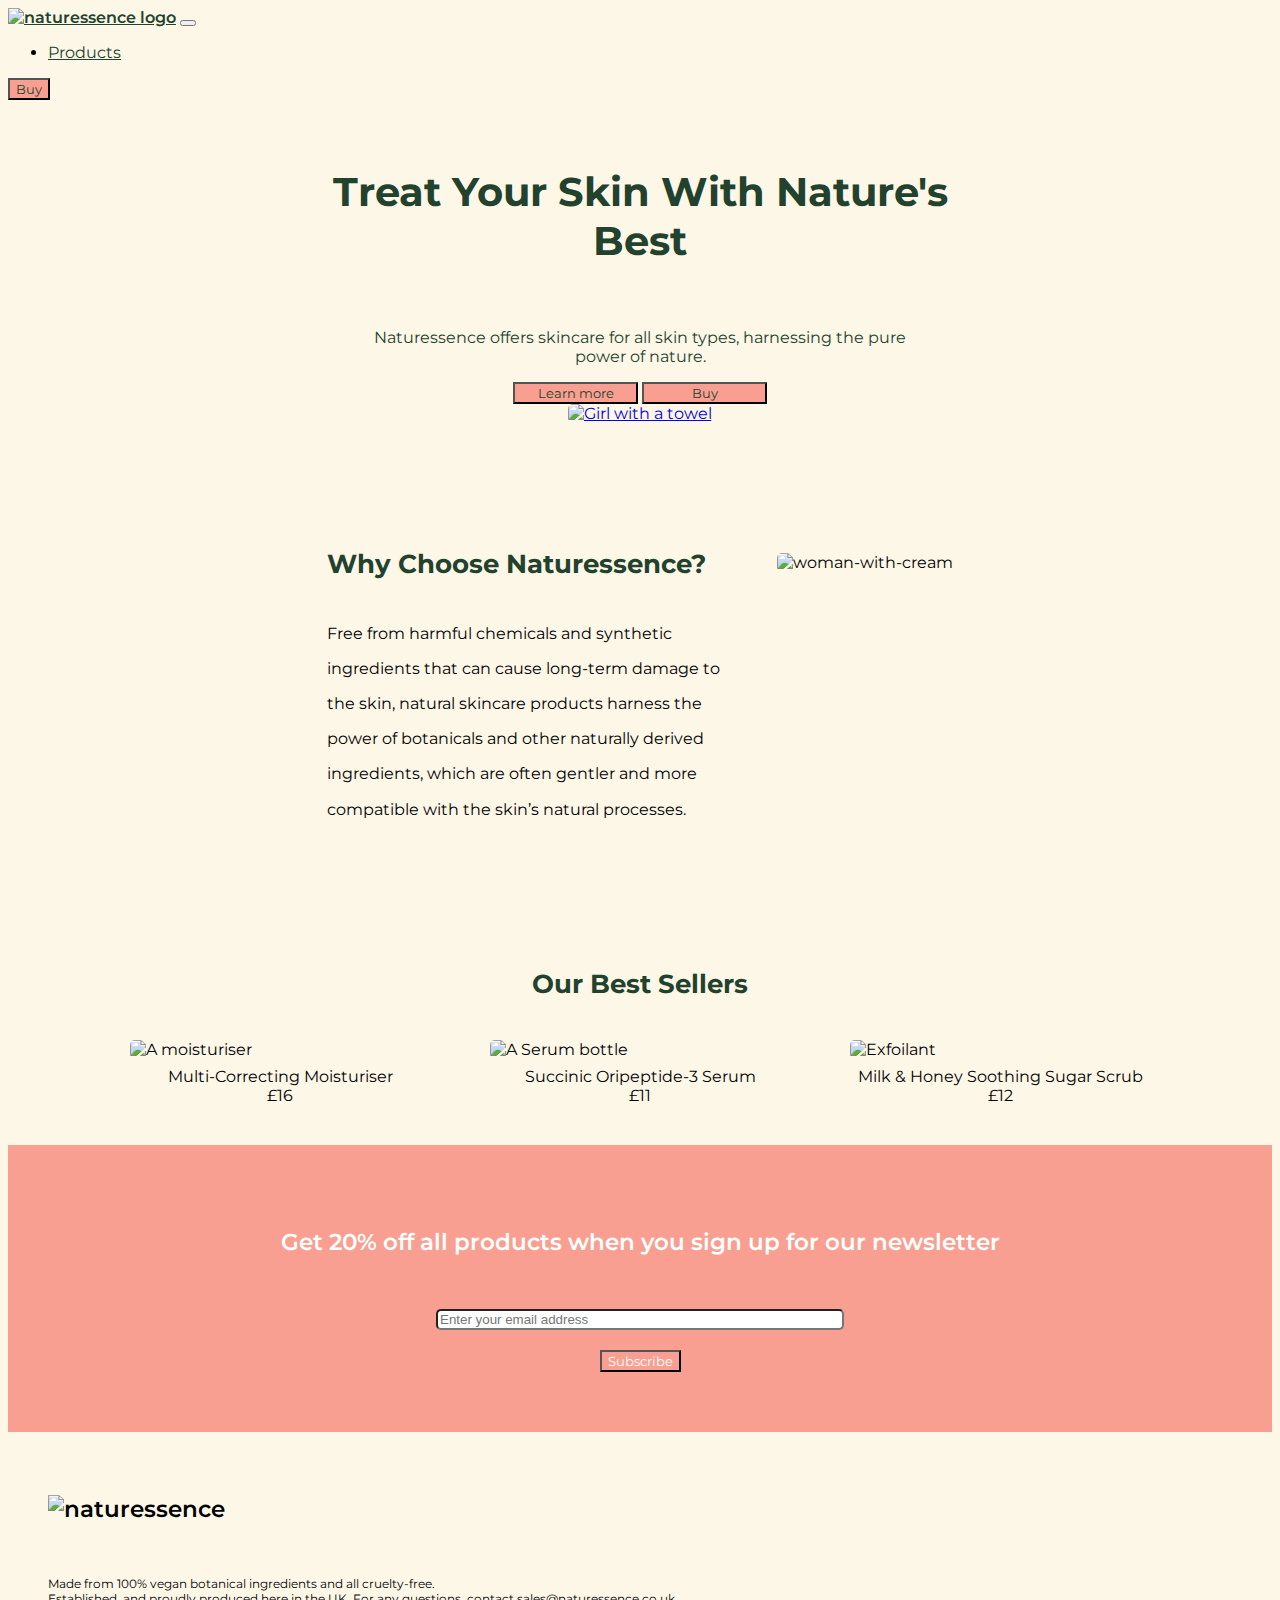
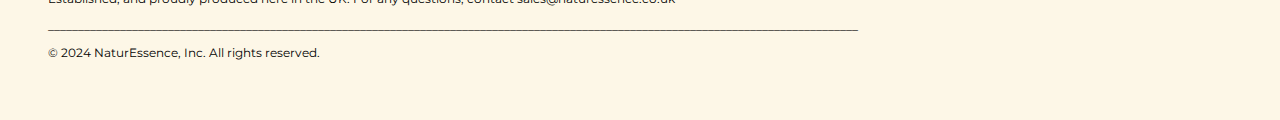
==== index.html @ 069862b4 "Add HTML, CSS, and JavaScript files" ====
<!doctype html>
<html lang="en">
  <head>
    <meta charset="utf-8">
    <meta name="viewport" content="width=device-width, initial-scale=1">
    <title>NaturEssence - Homepage</title>
    <link href="https://cdn.jsdelivr.net/npm/bootstrap@5.2.3/dist/css/bootstrap.min.css" rel="stylesheet" integrity="sha384-rbsA2VBKQhggwzxH7pPCaAqO46MgnOM80zW1RWuH61DGLwZJEdK2Kadq2F9CUG65" crossorigin="anonymous">
    <link rel="stylesheet" href="stylesheet.css">
    <link rel="stylesheet" href="page2.html">
   
     <!--Headings font-->
     <link rel="preconnect" href="https://fonts.googleapis.com">
<link rel="preconnect" href="https://fonts.gstatic.com" crossorigin>
<link href="https://fonts.googleapis.com/css2?family=Bodoni+Moda:ital,opsz,wght@0,6..96,400..900;1,6..96,400..900&display=swap" rel="stylesheet">

  <!--Button font-->
  <link rel="preconnect" href="https://fonts.googleapis.com">
  <link rel="preconnect" href="https://fonts.gstatic.com" crossorigin>
  <link href="https://fonts.googleapis.com/css2?family=Bodoni+Moda+SC:ital,opsz,wght@0,6..96,400..900;1,6..96,400..900&family=Bodoni+Moda:ital,opsz,wght@0,6..96,400..900;1,6..96,400..900&display=swap" rel="stylesheet">

     <!--Body font-->
    <link rel="preconnect" href="https://fonts.googleapis.com">
    <link rel="preconnect" href="https://fonts.gstatic.com" crossorigin>
    <link href="https://fonts.googleapis.com/css2?family=Montserrat:ital,wght@0,100..900;1,100..900&family=Playfair+Display:ital,wght@0,400..900;1,400..900&family=Playwrite+AU+VIC:wght@100..400&display=swap" rel="stylesheet">

    

  </head> 
  <body>
    <!--NAV BAR STARTS HERE-->
    <nav class="navbar navbar-expand-lg">
        <div class="container-fluid">
          <a class="navbar-brand" href="index.html"> <img class="logo" img src="https://res.cloudinary.com/duvhztjcm/image/upload/v1722885892/natureessence_logo_smaller_xeenfe.png" alt ="naturessence logo"></a>
          <button class="navbar-toggler" type="button" data-bs-toggle="collapse" data-bs-target="#navbarSupportedContent" aria-controls="navbarSupportedContent" aria-expanded="false" aria-label="Toggle navigation">
            <span class="navbar-toggler-icon"></span>
          </button>
          <div class="collapse navbar-collapse" id="navbarSupportedContent">
            <ul class="navbar-nav me-auto mb-2 mb-lg-0">
              <li class="nav-item">
                <a class="nav-link" href="page2.html">Products</a>
              </li>
            </ul>
            <a href="page2.html"> <button class="btn btn-outline-dark" type="button">Buy</button></a>
          </div>
        </div>
      </nav>
      <!--NAV BAR ENDS HERE-->
      <!--Hero section starts here-->
      <section id="hero-section">
        <div class="flexbox-container" id="hero-header">
        <div class="flexbox-item hero-flexbox-item-h1 "><h1>Treat Your Skin With Nature's Best</h1></div> 
        <div class="flexbox-item hero-flexbox-item-description"><p>Naturessence offers skincare for all skin types, harnessing the pure power of nature.</p></div> 
       
        <div class="flexbox-item hero-flexbox-item-buttons" >
        <div class=" gap-2 d-md-block pb-4">
         <a href="#about"> <button class="btn btn-outline-dark" id="hero-cta" type="button">Learn more</button></a>
         <a href="page2.html"> <button class="btn btn-outline-dark" id="hero-cta" type="button">Buy</button></a>
        </div>
      </div>
        <div class="flexbox-item hero-flexbox-item-image"><a href="#about"><img src="https://res.cloudinary.com/dilwcd4li/image/upload/v1722804412/hero-image_vdmnds.png" alt="Girl with a towel" style="max-width:100%; height:auto;" class="img"></a></div>
        </div>
    
      </section>
    
    <!--Hero section ends here-->
    <!--About section starts here-->
    <section id="about">
      <container class="about">
        <div class="about-text">
        <h2 id="about-h2">Why Choose Naturessence?</h2>
        <p class="text-about">Free from harmful chemicals and synthetic ingredients that can cause long-term damage to the skin, natural skincare products harness the power of botanicals and other naturally derived ingredients, which are often gentler and more compatible with the skin’s natural processes. </p>
        </div>
        <div class="image-about">
        <img class="cream-pic" src="https://res.cloudinary.com/dilwcd4li/image/upload/v1722843321/Model_1_cjj61h.png" alt="woman-with-cream">
        </div>
      </container>
    </section>
    <!--About section ends here-->

    <!--BS Section begins here-->

    <section id="container-best-sellers">
   
      <h2> Our Best Sellers</h2>

      <div class="product-display">
        <div class="best-sellers">
        <img class="img" src="https://res.cloudinary.com/dilwcd4li/image/upload/v1722804410/Moisturiser_ilkdsw.png" alt="A moisturiser"> 
        <label> Multi-Correcting Moisturiser</label>
        <div class="price">£16</div>
        </div>
  
        <div class="best-sellers">
        <img class="img" src="https://res.cloudinary.com/dilwcd4li/image/upload/v1722804409/Serum_lvinjt.png" alt="A Serum bottle"> 
        <label>  Succinic Oripeptide-3 Serum </label>
        <div class="price"> £11</div>
        </div>
  
        <div class="best-sellers">
        <img class="img" src="https://res.cloudinary.com/dilwcd4li/image/upload/v1722804410/Scrub_pzsemc.png" alt="Exfoilant"> 
        <label>Milk & Honey Soothing Sugar Scrub</label>
        <div class="price">£12</div>
        </div>
        
    </div>
    </section>
      
    
    <!--BS Section ends here-->

      <!--CTA section starts here-->
      <section class="cta">
        <div class="container cta-box">
          <h3>Get 20% off all products when you sign up for our newsletter </h3>
          
          <form id="subscribeForm">
            <label for="email"></label>
            <input class="email-box" type="text" id="email" name="email" placeholder="Enter your email address" required> <br>
            <button class="btn btn-outline-light subscribe" type="submit" >Subscribe</button>
        </form>
         </div>
      </section>
      <p id="thankYouMessage" style="display:none; color: #22422D;">Thank you for subscribing!</p>
      <!--CTA section ends here-->
  
  <!-- promo pop up window starts here -->
  <div style="display:none" class="modal fade" id="thankYouModal" tabindex="-1" role="dialog" aria-labelledby="exampleModalLabel" aria-hidden="true">
    <div class="modal-dialog" role="document">
      <div class="modal-content">
        <div class="modal-header">
          <h5 class="modal-title" id="thankYouModal">Thank you for suscribing</h5>
        </div>
        <div class="modal-body">
          <p>Use code <a style="font-weight: bold;">NATUR20 to get 20% off</a> your next purchase</p>
        </div>
        <div class="modal-footer">
          <button type="button" class="btn btn-outline-dark" data-dismiss="modal">Close</button>
        </div>
      </div>
    </div>
  </div>
  <!-- promo pop up window ends here -->
    <!--footer begins here-->
<footer>
    <div class="footer">
<div class="f-header">
      <h3 class="text-center" class="footer-brand"> <img class="logo" src= "https://res.cloudinary.com/duvhztjcm/image/upload/v1722867160/natureessence_logo_flkndk.png" alt="naturessence"</h3> </div>
      <p class="text-center"> Made from 100% vegan botanical ingredients and all cruelty-free.<br>
Established, and proudly produced here in the UK. For any questions, contact sales@naturessence.co.uk</p>

   <p class="text-center">_______________________________________________________________________________________________________________________________________</p>
    <p class="text-center">© 2024 NaturEssence, Inc. All rights reserved.</p>
  </div>
    </footer>
    <!--footer ends here-->
    
    
    <script src="script.js"></script>
    <script src="https://cdn.jsdelivr.net/npm/@popperjs/core@2.11.6/dist/umd/popper.min.js"></script>
    <script src="https://cdn.jsdelivr.net/npm/bootstrap@5.2.3/dist/js/bootstrap.bundle.min.js"></script>
    <script src="https://code.jquery.com/jquery-3.5.1.min.js"></script>


  </body>
</html>
---- stylesheet.css ----
body {
    font-family: Montserrat, sans-serif;
    background-color: #FDF7E7;
}

h1, h2, h3 { font-family: Montserrat, sans-serif;
font-size: x-large;}

.button {
    min-width: 125px;
}

.btn-outline-dark:hover, .btn-outline-dark:focus, .btn-outline-dark:active {
    background-color: transparent !important;
    color: #22422D !important;
}

.btn-outline-light:hover, .btn-outline-light:focus, .btn-outline-light:active {
    background-color: transparent !important;
    color: white !important;
}

.btn-outline-dark, .btn-outline-dark:active, .btn-outline-dark:visited {
    font-family: Montserrat, sans-serif;
    color:#22422D;
    background-color: #F99F91 !important;
}

.btn-outline-light, .btn-outline-light:active, .btn-outline-light:visited {
    font-family: Montserrat, sans-serif;
    color:white;
    background-color: #F99F91 !important;
}
 

.navbar-brand {
    font-weight: 600;
    color: #22422D;
    
}

.logo {max-width: 205px;
}

.nav-link {
    font-family: Montserrat, sans-serif;
    color: #22422D;
    }

.nav-link:hover {
    color: #F99F91;
    }

.img {
    border-radius: 5px;

}

.flexbox-container {
    padding-top: 40px;
    padding-bottom: 40px;
      display:flex;
      justify-content: center;
      align-items: center;
      align-content:  space-between;    
}

#hero-header {
      flex-direction: column;
}
        
    .hero-flexbox-item-h1 {
    max-width: 719px;    
    text-align: center; 
    }
 

    .hero-flexbox-item-description {
        max-width: 541px; 
        text-align: center;
        color: #22422D;
    }


    .hero-flexbox-item-buttons {
        max-width: 541px;
        padding-top: 0px;
         
       
        
    }
    
    .hero-flexbox-item-image {
        max-width: 541px; 
        
    }
    
    #hero-cta {
        min-width: 125px;
    }
    
    h1 {
        font-size: 40px;
        padding-bottom: 20px;
        font-weight: 700;
        color: #22422D;
    }



    .about {
        display: flex;
        justify-content: center;
        gap: 50px;
        padding: 60px;
    }
    
    h2 {
        font-size: 26px;
        font-weight: 700;
        padding-bottom: 30px;
        align-content:  space-between;
        color: #22422D; 
        margin-bottom: 10px;
        margin-top: 25px;  
     }
    
     #about-h2 {
        font-size: 26px;
        font-weight: 700;
        align-content:  space-between;
        margin-bottom: -10px;

    }
    

    .text-about {
        height: auto;
        font-size: 16px;
        line-height: 2.2;
    }
    
    .about-text {
        width: 400px;
        display: flex;
        flex-direction: column;
    }
    
    .cream-pic {
        
        margin-top:30px;
        height: auto;
        max-width: 350px;
        display: flex;
        justify-content: center;
         align-items: center;
         border-radius: 5px;

    }
    
    
.cta {
    display: flex;
    justify-content: center;
    padding: 60px ;
    background-color: #F99F91;
    color: white;
}
.cta-box {
    display: flex;
    flex-direction: column;
    align-items: center;
    text-align: center;
}

.cta-text {
    
    display: flex;
    flex-direction: column;
    justify-content: center;
    gap: 10px;
    padding-top: 20px;
}

h3 {
    font-size: 23px;
    font-weight: 600;
    padding-bottom: 30px;
}
.email-box {
    width: 400px;
    border-radius: 5px;
    margin-bottom: 20px;
   
}

.subscribe:hover {
    background-color: #22422D !important;
}


#header-hero {
    padding-top: 50px;
    width: 500px;
    height: 400px;
    text-align: center;
    
    }

#about-h2 {
    text-align: left;
    justify-content: center;
    align-content: flex-start;

    }

/* best sellers styling begins here*/

h2 {
    text-align: center;
   
}



#container-best-sellers {

    padding: 40px;
}
.product-display {
    display:flex;
    flex-direction: row;
    flex-wrap: nowrap;
    gap: 60px;
    justify-content: center;

    
}

.products {
    margin-bottom: 40px;
    margin-top: 60px;
}

.best-sellers {
    display: flex;
    flex-direction: column;
    align-items: center;
    
}

.product-display img{
    display: inline-block;
    width: 300px;
    height: auto;
    

}

.best-sellers label {
    margin-top: 8px;
    font-size: 16px;
}
/* best sellers styling ends here*/


.product-list-container {
    display: flex;
    flex-wrap: wrap;
    justify-content: center;
    gap: 60px;
}

.product-list {
    display:flex;
    flex-wrap: wrap;
    gap: 60px;
    justify-content: center;
    max-width: 1000px;

    
}

.product-list2 {
    display: flex;
    flex-direction: column;
    align-items: center;
    width:250px;
    
}

.product-list img{
    width: 100%;
    height: auto;
    

}

.product-list2 label {
    margin-top: 8px;
    font-size: 16px;
    text-align: center;
}



.figure{

width: 300px;
height: auto;
padding: 10px;

}


/*page 2 and Page 1 footer styling*/

.footer {
    padding: 20px;
    background-color: #FDF7E7;
    border: 20px;
    border-color:transparent;
    border-style: solid;
    font-family: "Montserrat", sans-serif;
    font-size: 12px;
    font-weight: light;
    max-height: 325px;
    
}


.f-header{
    margin-bottom: 20px;

}
/*footer styling ends here/*


/* hero section styling pg2 begins here*/


#slideshow-container {
    max-width: 350px;
    position: relative;
    margin: auto;
    overflow: hidden;
    justify-content: center;
    align-items: center;
    display: flex;
    

}

.mySlides {
justify-content: center;
    width:100%;
    display: flex;
    align-items: center;
    position: relative;
    
}

.slide-image {
    height: auto;
    max-width: 350px;
    margin-top: 127px;
    border-radius: 5px;

    

}
  
.slide-image2 {
    height: 350px;
    max-width: 350px;
    margin-top: 127px;
    border-radius: 5px;

}



.slideshow-container-h2 {
    font-size: 26px;
    font-weight: 700;
    align-content:  space-between;   
    color: #23422D; 
    margin-bottom: -10px;
    margin-top: 25px; 
    
}

.model-text {
    padding-top: 20px;
    height: auto;
    font-size: 16px;
    line-height: 2.2;
    text-align: center;
}

.mySlides .model-text {
    width: 400px;
    display: flex;
    flex-direction: column;
    margin: 25px;
}



/* Next & previous buttons */
.prev, .next {
    cursor: pointer;
    position:absolute;
    top: 50%;
    width: auto;
    margin-top: -22px;
    padding: 16px;
    color: #FDF7E7;
    font-weight: bold;
    font-size: 18px;
    transition: 0.6s ease;
    border-radius: 3px;
    user-select: none;
    z-index: 1;
    transform: translateY(0%);
}

.prev {
    left: 10px;
}

.next {
    right: 10px;
}


.prev:hover, .next:hover {
    background-color: #22422D;
}

/* The dots/bullets/indicators */
.dot {
    cursor: pointer;
    height: 15px;
    width: 15px;
    margin: 0 2px;
    background-color: #bbb;
    border-radius: 50%;
    display: inline-block;
    transition: background-color 0.6s ease;
}

.active, .dot:hover {
    background-color: #717171;
}

/* hero section styling pg2 ends here*/

/* media queries for responsiveness */
@media (max-width: 768px) {
    .flexbox-container {
        flex-direction: column;
    }

    .about {
        flex-direction: column;
        align-items: center;
    }

    .product-display {
        flex-direction: column;
    }
}

@media (max-width: 480px) {
    h1 {
        font-size: 28px;
    }

    h2 {
        font-size: 22px;
    }

    h3 {
        font-size: 20px;
    }

    .email-box {
        width: 100%;
    }
}
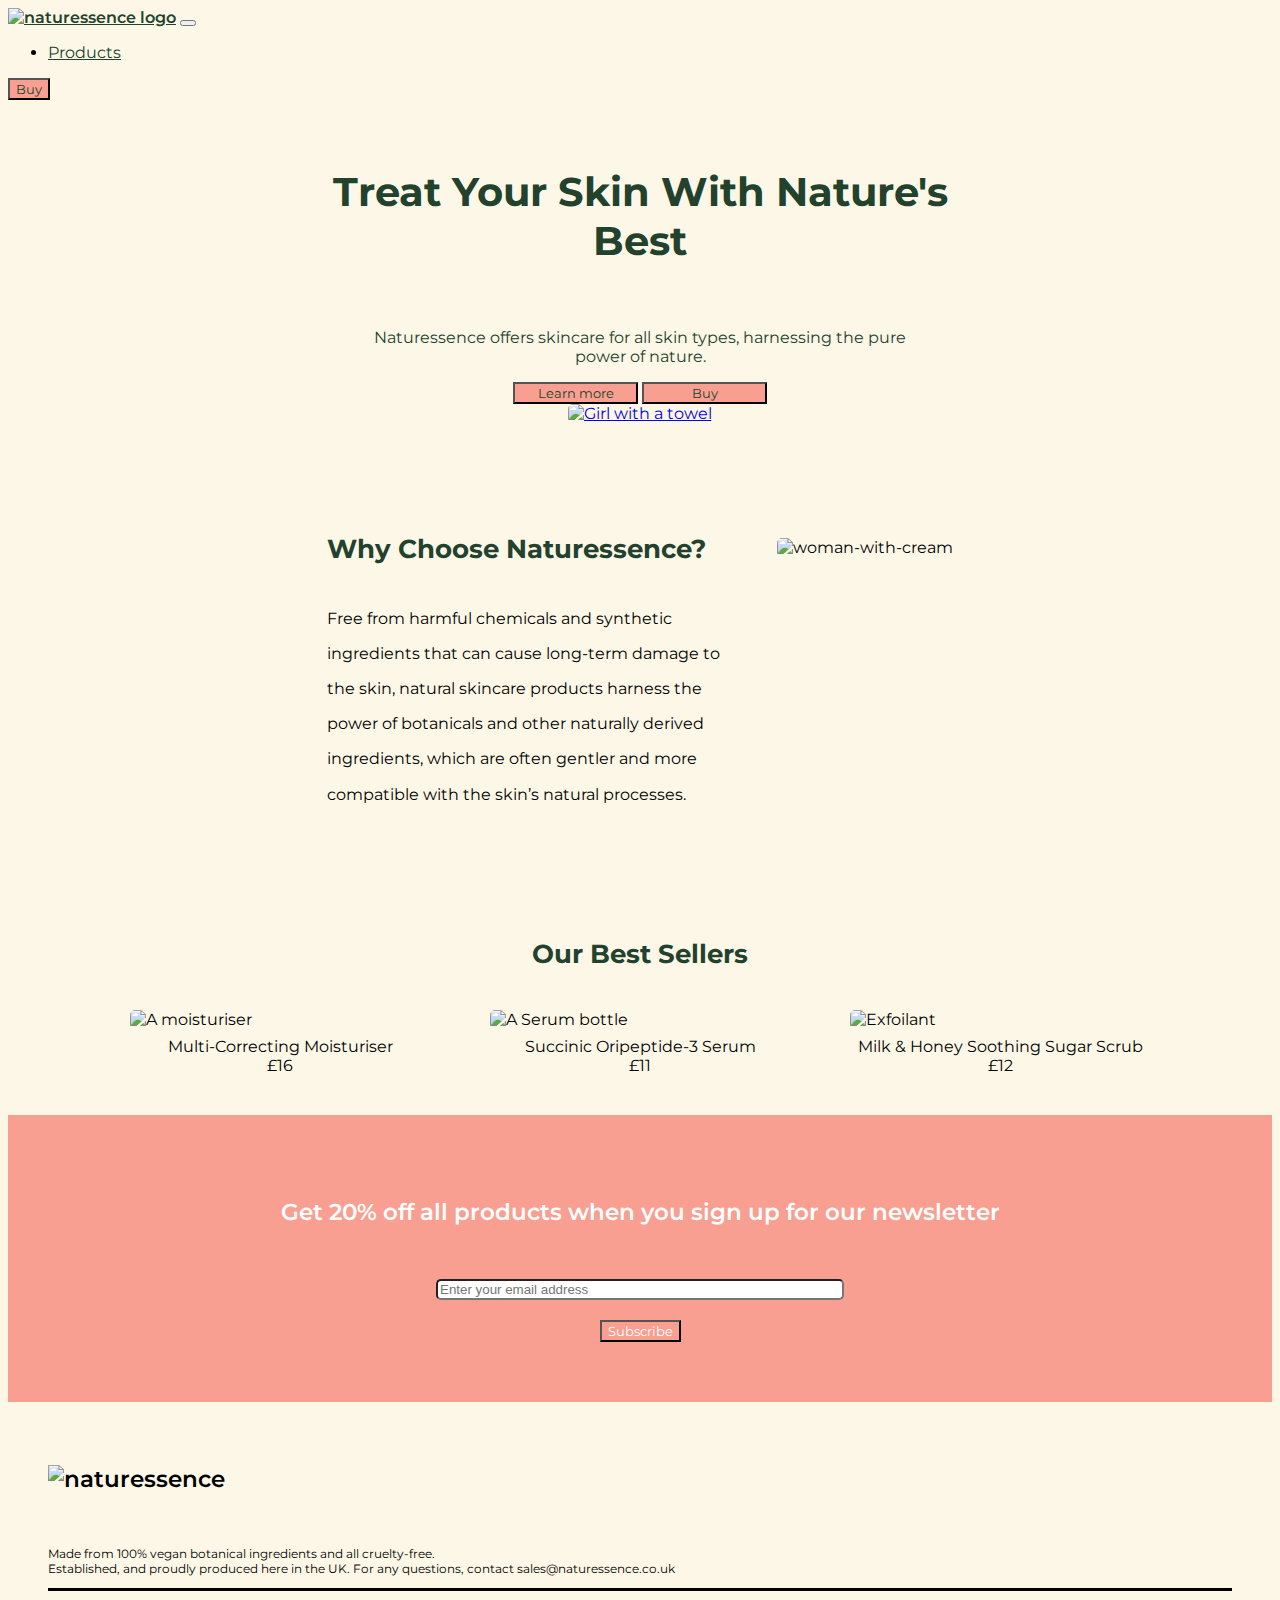
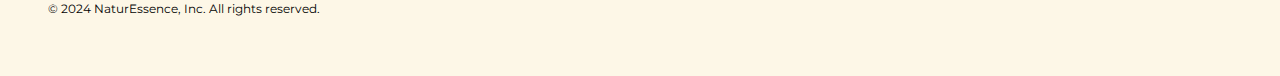
==== commit 8d88918e: "Update files" ====
--- a/index.html
+++ b/index.html
@@ -57,7 +57,7 @@
          <a href="page2.html"> <button class="btn btn-outline-dark" id="hero-cta" type="button">Buy</button></a>
         </div>
       </div>
-        <div class="flexbox-item hero-flexbox-item-image"><a href="#about"><img src="https://res.cloudinary.com/dilwcd4li/image/upload/v1722804412/hero-image_vdmnds.png" alt="Girl with a towel" style="max-width:100%; height:auto;" class="img"></a></div>
+        <div class="flexbox-item hero-flexbox-item-image"><a href="#about"><img src="./images/hero-models.png" alt="Girl with a towel" style="max-width:100%; height:auto;" class="img"></a></div>
         </div>
     
       </section>
@@ -141,17 +141,17 @@
   </div>
   <!-- promo pop up window ends here -->
     <!--footer begins here-->
-<footer>
-    <div class="footer">
-<div class="f-header">
-      <h3 class="text-center" class="footer-brand"> <img class="logo" src= "https://res.cloudinary.com/duvhztjcm/image/upload/v1722867160/natureessence_logo_flkndk.png" alt="naturessence"</h3> </div>
-      <p class="text-center"> Made from 100% vegan botanical ingredients and all cruelty-free.<br>
-Established, and proudly produced here in the UK. For any questions, contact sales@naturessence.co.uk</p>
-
-   <p class="text-center">_______________________________________________________________________________________________________________________________________</p>
-    <p class="text-center">© 2024 NaturEssence, Inc. All rights reserved.</p>
+    <footer>
+      <div class="footer">
+  <div class="f-header">
+        <h3 class="text-center" class="footer-brand"> <img class="logo" src= "https://res.cloudinary.com/duvhztjcm/image/upload/v1722867160/natureessence_logo_flkndk.png" alt="naturessence"</h3> </div>
+        <p class="text-center"> Made from 100% vegan botanical ingredients and all cruelty-free.<br>
+  Established, and proudly produced here in the UK. For any questions, contact sales@naturessence.co.uk</p>
+    <div style="border-top:solid" >
+      <p class="text-center" style="margin-top: 10px;">© 2024 NaturEssence, Inc. All rights reserved.</p>
+    </div>
   </div>
-    </footer>
+      </footer>
     <!--footer ends here-->
     
     
--- a/stylesheet.css
+++ b/stylesheet.css
@@ -1,7 +1,10 @@
 body {
     font-family: Montserrat, sans-serif;
     background-color: #FDF7E7;
-}
+    overflow-wrap: break-word;
+}
+
+
 
 h1, h2, h3 { font-family: Montserrat, sans-serif;
 font-size: x-large;}
@@ -55,6 +58,7 @@
     border-radius: 5px;
 
 }
+
 
 .flexbox-container {
     padding-top: 40px;
@@ -67,6 +71,7 @@
 
 #hero-header {
       flex-direction: column;
+
 }
         
     .hero-flexbox-item-h1 {
@@ -112,7 +117,8 @@
         display: flex;
         justify-content: center;
         gap: 50px;
-        padding: 60px;
+        padding: 45px;
+       
     }
     
     h2 {
@@ -213,6 +219,7 @@
     align-content: flex-start;
 
     }
+
 
 /* best sellers styling begins here*/
 
@@ -458,21 +465,47 @@
 
 /* media queries for responsiveness */
 @media (max-width: 768px) {
+   body {
+    overflow-wrap: break-word;
+   }
+
+  #hero-section {
+    padding-bottom: 0px;
+  }
     .flexbox-container {
         flex-direction: column;
     }
 
-    .about {
+
+    .cream-pic, .text-about  {
+        margin: 0 auto 0 auto;
+        max-width: 100%;
+        display: flex;
+        justify-content: center;
+        align-items: center;
+    }
+
+    .about ,.about-text, #about-h2, .model-text {
         flex-direction: column;
         align-items: center;
-    }
-
-    .product-display {
+        text-align: center;
+        max-width: 100%;
+       
+    }
+
+    .product-display, .mySlides {
         flex-direction: column;
+        margin: 10px auto 0 auto;
+        max-width: 100%;
     }
 }
 
 @media (max-width: 480px) {
+    body {
+        overflow-x: hidden;
+       }
+    
+    
     h1 {
         font-size: 28px;
     }
@@ -487,6 +520,6 @@
 
     .email-box {
         width: 100%;
-    }
-}
-
+    } 
+}
+
